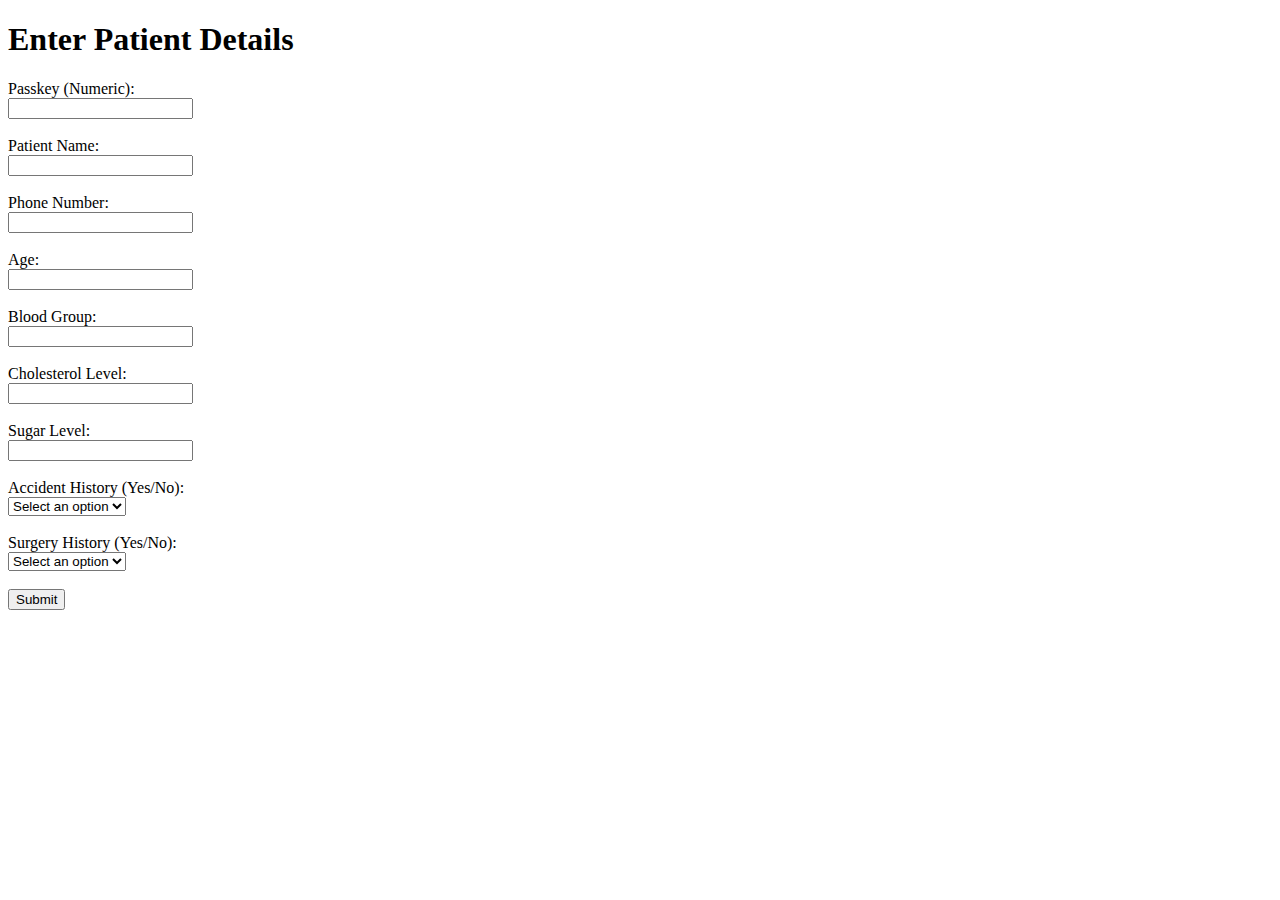
==== templates/add_user.html @ 5d0628a2 "Intial Commit" ====
<!DOCTYPE html>
<html lang="en">
<head>
    <meta charset="UTF-8">
    <meta name="viewport" content="width=device-width, initial-scale=1.0">
    <title>Patient Data Entry</title>
</head>
<body>
    <h1>Enter Patient Details</h1>
    <form method="POST" action="/">
        <label>Passkey (Numeric):</label><br>
        <input type="text" name="passkey" required><br><br>

        <label>Patient Name:</label><br>
        <input type="text" name="name" required><br><br>

        <label>Phone Number:</label><br>
        <input type="number" name="phone" required><br><br>

        <label>Age:</label><br>
        <input type="number" name="age" required><br><br>

        <label>Blood Group:</label><br>
        <input type="text" name="blood_group" required><br><br>

        <label>Cholesterol Level:</label><br>
        <input type="number" step="0.1" name="cholesterol_level" required><br><br>

        <label>Sugar Level:</label><br>
        <input type="number" step="0.1" name="sugar_level" required><br><br>

        <label>Accident History (Yes/No):</label><br>
        <select name="accident_history" required>
            <option value="">Select an option</option>
            <option value="Yes">Yes</option>
            <option value="No">No</option>
        </select><br><br>

        <label>Surgery History (Yes/No):</label><br>
        <select name="surgery_history" required>
            <option value="">Select an option</option>
            <option value="Yes">Yes</option>
            <option value="No">No</option>
        </select><br><br>

        <button type="submit">Submit</button>
    </form>
</body>
</html>
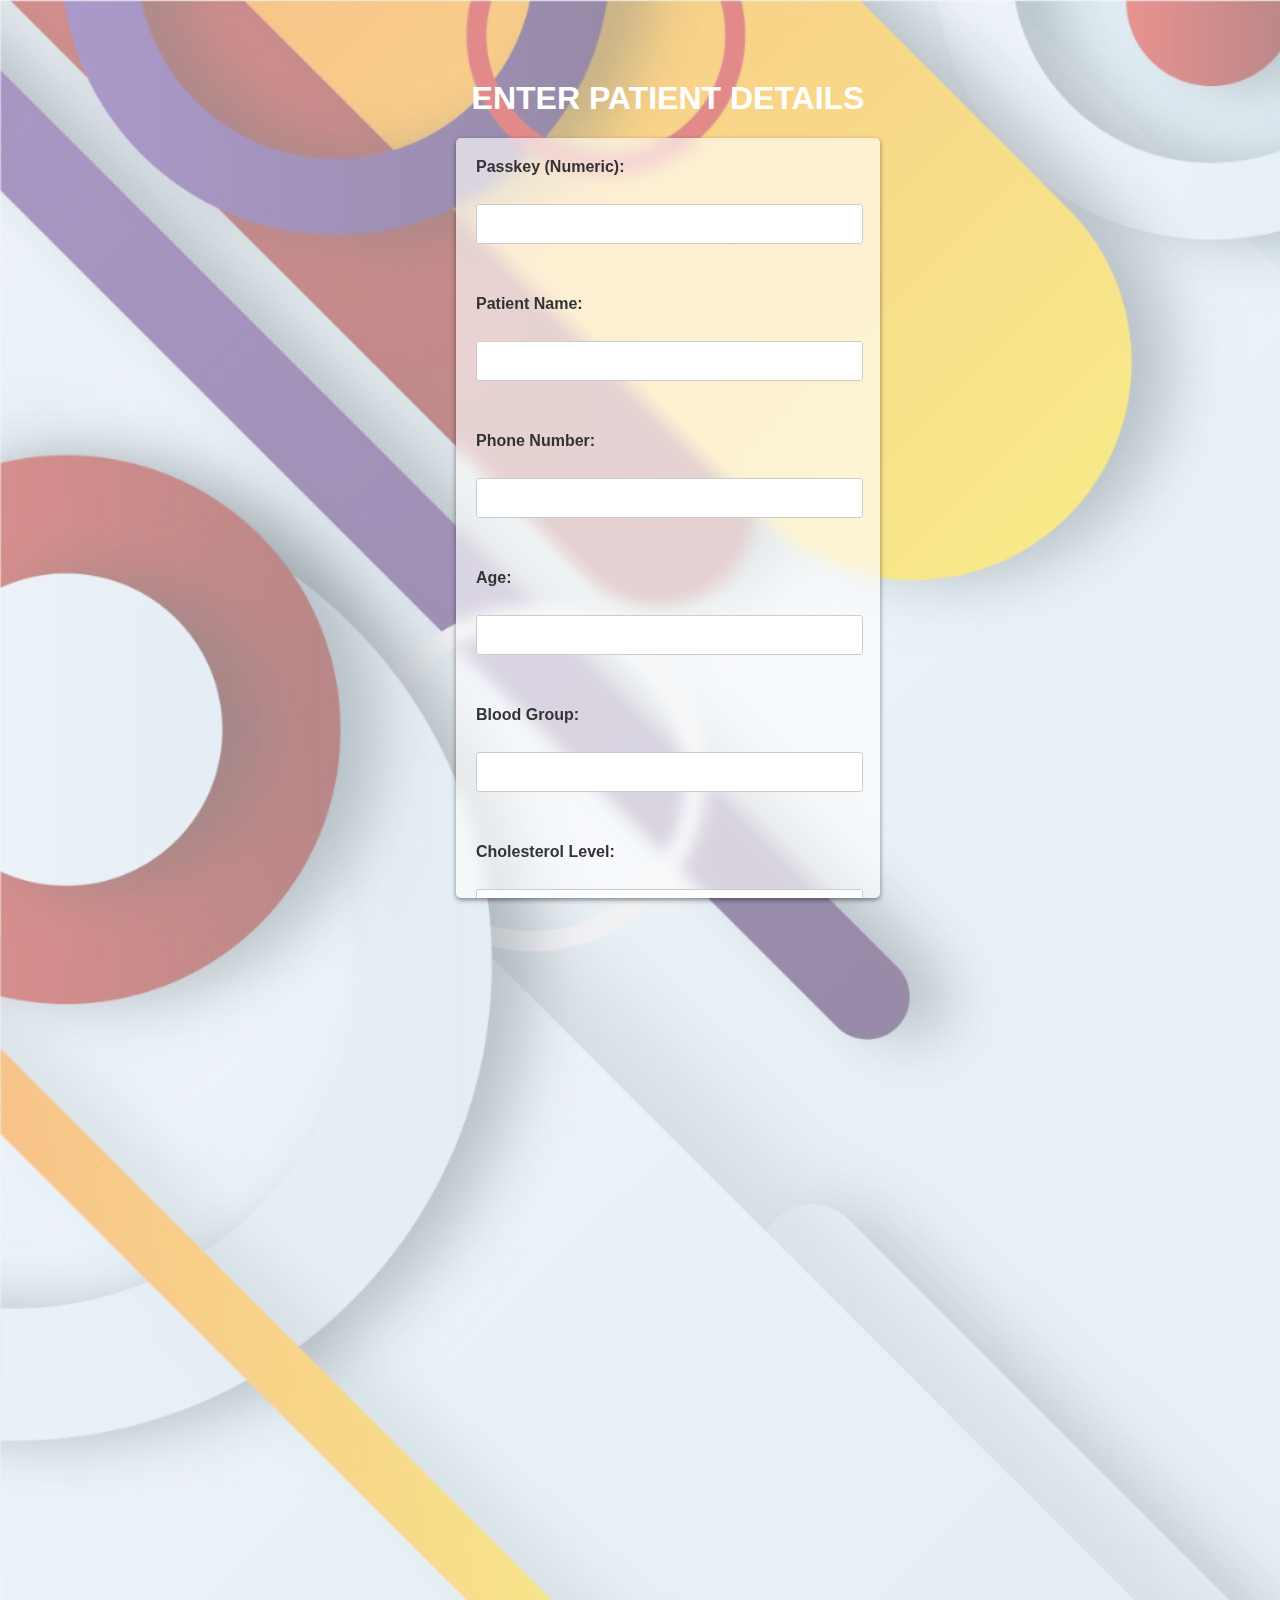
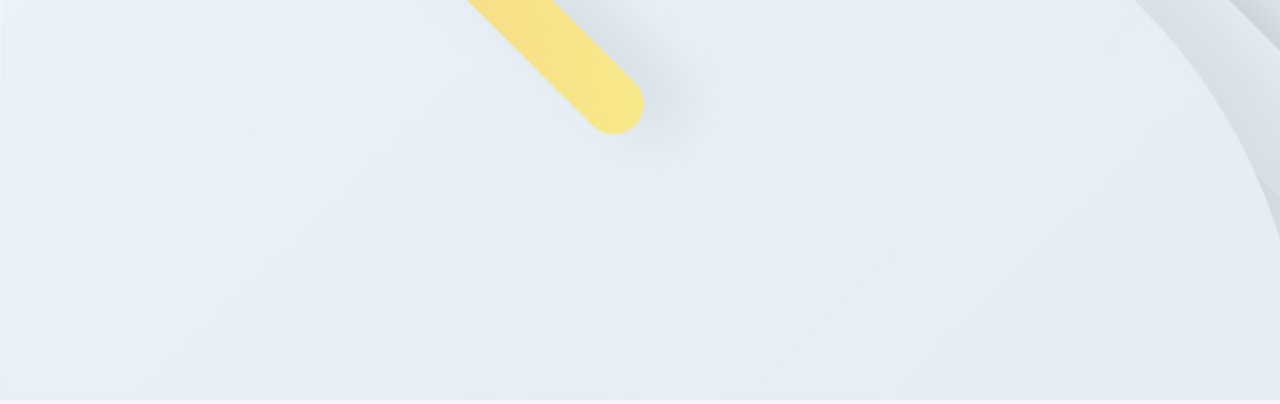
==== commit de91e02a: "web page design" ====
--- a/templates/add_user.html
+++ b/templates/add_user.html
@@ -4,9 +4,95 @@
     <meta charset="UTF-8">
     <meta name="viewport" content="width=device-width, initial-scale=1.0">
     <title>Patient Data Entry</title>
+
+    <style>
+        body {
+            font-family: Arial, sans-serif;
+            padding: 20px;
+            background-color: #f4f4f9;
+            width: 100vw;
+            height: 100vh;
+            overflow: hidden;
+            display: flex;
+            justify-content: center;
+            align-items: center;
+            flex-direction: column;
+        }
+        .bg {
+            position: absolute;
+            top: 0;
+            left: 0;
+            width: 100vw;
+            height: 100vh;
+            z-index: -1;
+            opacity: 0.45;
+        }
+
+        h1 {
+            text-align: center;
+            color: #fff;
+        }
+
+        form {
+            width: 30vw;
+            max-height: 80vh;
+            margin: 0 auto;
+            background-color: #ffffff9e;
+            padding: 20px;
+            border-radius: 5px;
+            box-shadow: 0 2px 5px rgba(0, 0, 0, 0.455);
+            backdrop-filter: blur(8px);
+            display: flex;
+            flex-direction: column;
+            overflow-y: auto;
+        }
+
+        label {
+            display: block;
+            margin-bottom: 10px;
+            font-weight: bold;
+            color: #333;
+        }
+
+        input[type="text"],
+        input[type="number"],
+        select {
+            width: 95%;
+            padding: 10px;
+            margin-bottom: 15px;
+            border: 1px solid #ccc;
+            border-radius: 3px;
+            font-size: 16px;
+        }
+
+        button[type="submit"] {
+            background-color: #4CAF50;
+            color: #fff;
+            padding: 10px 20px;
+            border: none;
+            border-radius: 3px;
+            cursor: pointer;
+            font-size: 16px;
+        }
+
+        button[type="submit"]:hover {
+            background-color: #45a049;
+        }
+    </style>
+    
 </head>
 <body>
-    <h1>Enter Patient Details</h1>
+    <div class="bg"><svg width="3000" height="2000" viewBox="0 0 3000 2000" fill="none" xmlns="http://www.w3.org/2000/svg" xmlns:xlink="http://www.w3.org/1999/xlink">
+        <rect width="3000" height="2000" fill="url(#pattern0_369_117)"/>
+        <defs>
+        <pattern id="pattern0_369_117" patternContentUnits="objectBoundingBox" width="1" height="1">
+        <use xlink:href="#image0_369_117" transform="scale(0.000333333 0.0005)"/>
+        </pattern>
+        <image id="image0_369_117" width="3000" height="2000" xlink:href="[data-uri]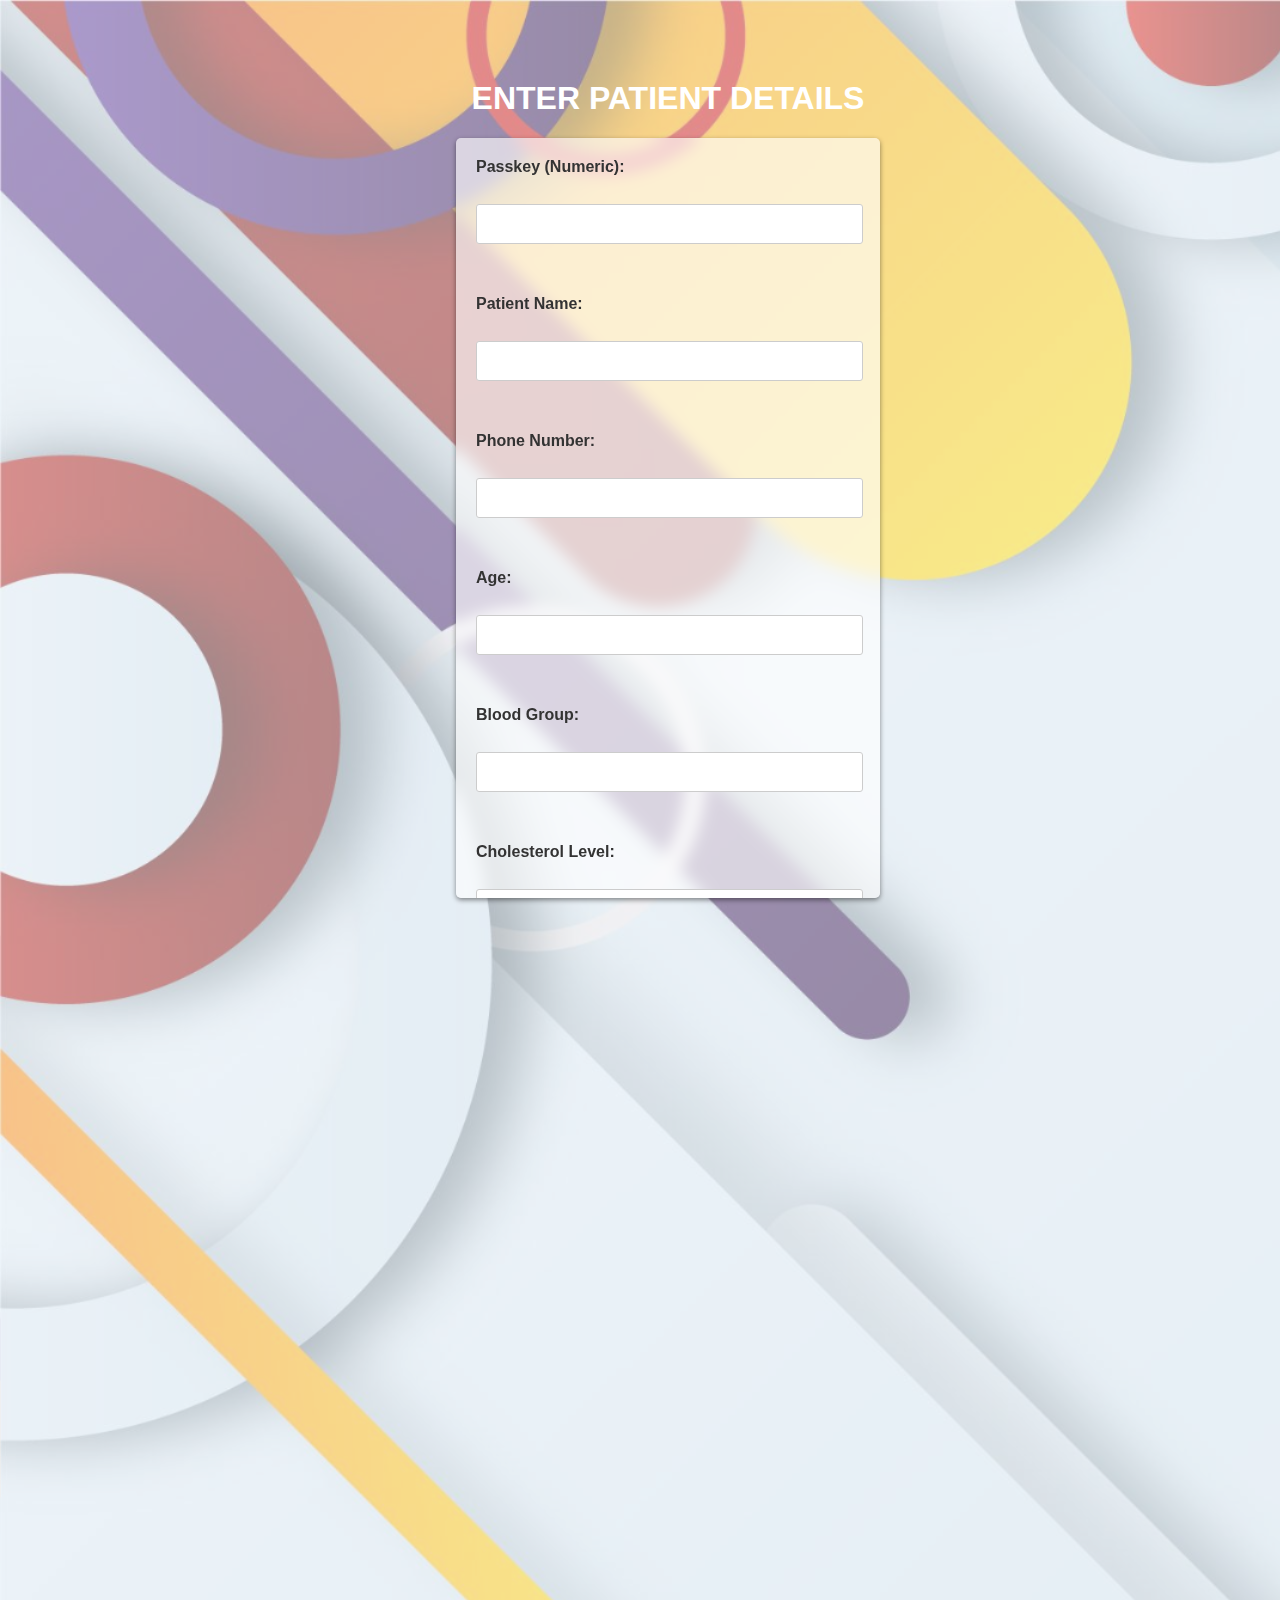
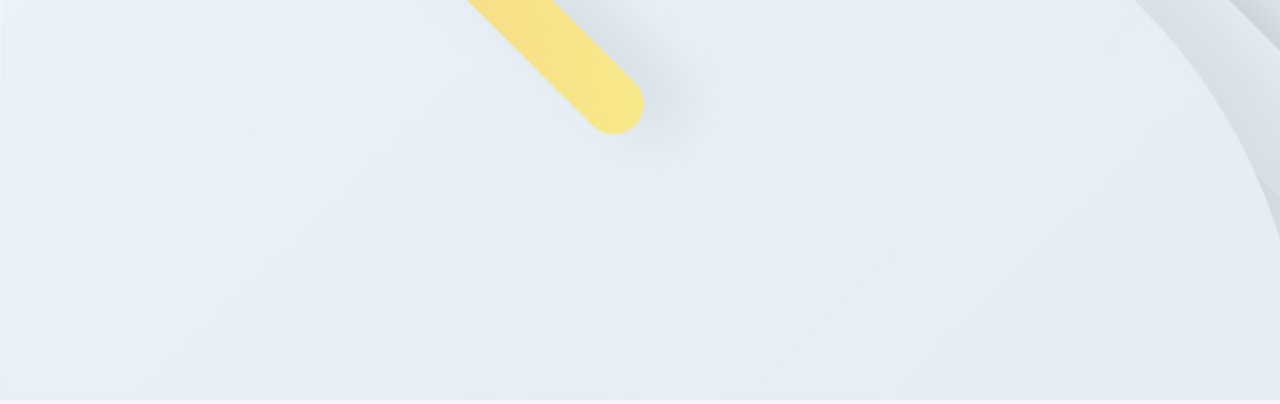
==== commit 01ee540b: "BSOD caution" ====
--- a/templates/add_user.html
+++ b/templates/add_user.html
@@ -69,7 +69,7 @@
             background-color: #4CAF50;
             color: #fff;
             padding: 10px 20px;
-            border: none;
+            border: rgb(241, 10, 10);
             border-radius: 3px;
             cursor: pointer;
             font-size: 16px;
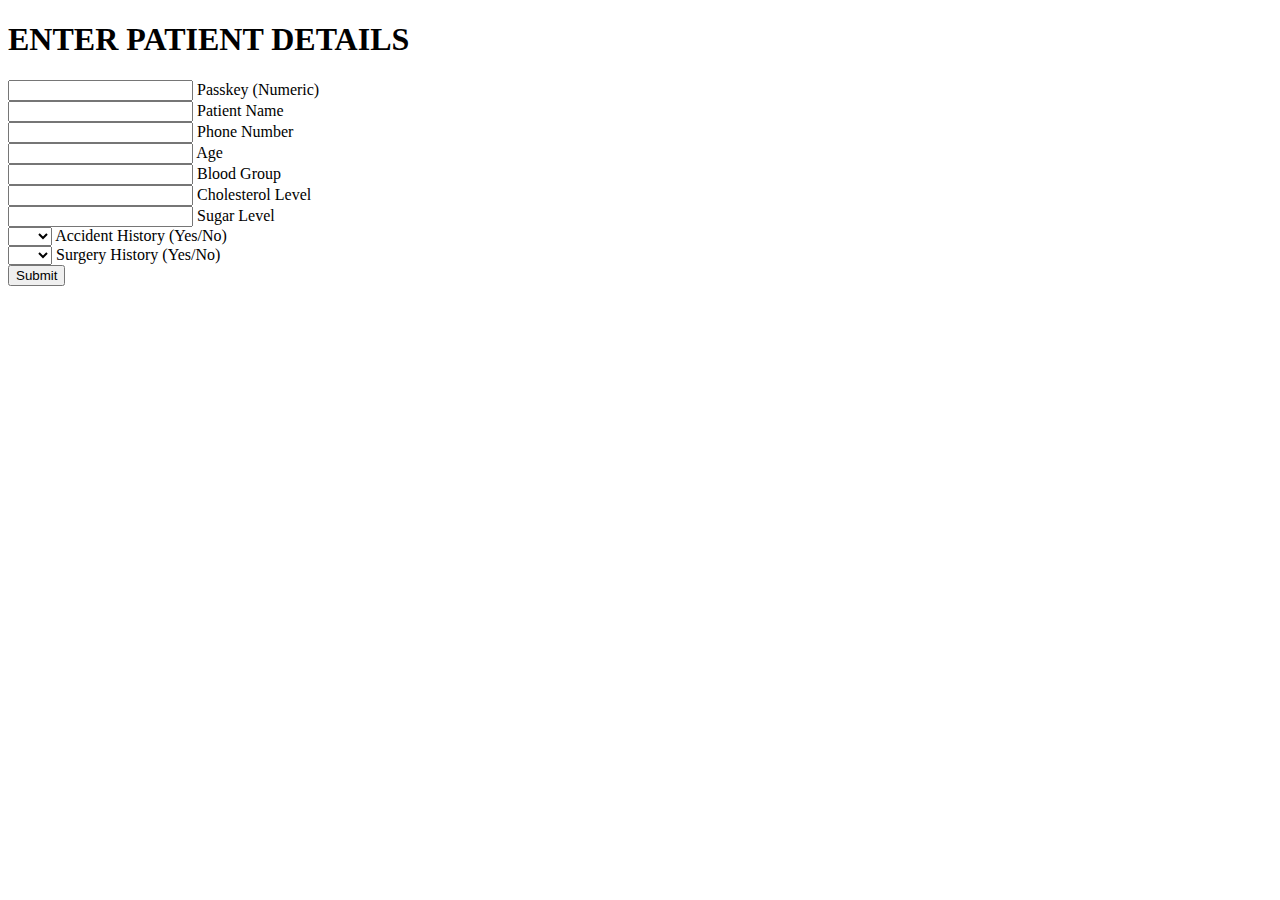
==== commit f74e00e4: "testing" ====
--- a/templates/add_user.html
+++ b/templates/add_user.html
@@ -4,132 +4,81 @@
     <meta charset="UTF-8">
     <meta name="viewport" content="width=device-width, initial-scale=1.0">
     <title>Patient Data Entry</title>
-
-    <style>
-        body {
-            font-family: Arial, sans-serif;
-            padding: 20px;
-            background-color: #f4f4f9;
-            width: 100vw;
-            height: 100vh;
-            overflow: hidden;
-            display: flex;
-            justify-content: center;
-            align-items: center;
-            flex-direction: column;
-        }
-        .bg {
-            position: absolute;
-            top: 0;
-            left: 0;
-            width: 100vw;
-            height: 100vh;
-            z-index: -1;
-            opacity: 0.45;
-        }
-
-        h1 {
-            text-align: center;
-            color: #fff;
-        }
-
-        form {
-            width: 30vw;
-            max-height: 80vh;
-            margin: 0 auto;
-            background-color: #ffffff9e;
-            padding: 20px;
-            border-radius: 5px;
-            box-shadow: 0 2px 5px rgba(0, 0, 0, 0.455);
-            backdrop-filter: blur(8px);
-            display: flex;
-            flex-direction: column;
-            overflow-y: auto;
-        }
-
-        label {
-            display: block;
-            margin-bottom: 10px;
-            font-weight: bold;
-            color: #333;
-        }
-
-        input[type="text"],
-        input[type="number"],
-        select {
-            width: 95%;
-            padding: 10px;
-            margin-bottom: 15px;
-            border: 1px solid #ccc;
-            border-radius: 3px;
-            font-size: 16px;
-        }
-
-        button[type="submit"] {
-            background-color: #4CAF50;
-            color: #fff;
-            padding: 10px 20px;
-            border: rgb(241, 10, 10);
-            border-radius: 3px;
-            cursor: pointer;
-            font-size: 16px;
-        }
-
-        button[type="submit"]:hover {
-            background-color: #45a049;
-        }
-    </style>
+<link rel="stylesheet" href="{{ url_for('static', filename='style.css') }}">
     
 </head>
 <body>
-    <div class="bg"><svg width="3000" height="2000" viewBox="0 0 3000 2000" fill="none" xmlns="http://www.w3.org/2000/svg" xmlns:xlink="http://www.w3.org/1999/xlink">
-        <rect width="3000" height="2000" fill="url(#pattern0_369_117)"/>
-        <defs>
-        <pattern id="pattern0_369_117" patternContentUnits="objectBoundingBox" width="1" height="1">
-        <use xlink:href="#image0_369_117" transform="scale(0.000333333 0.0005)"/>
-        </pattern>
-        <image id="image0_369_117" width="3000" height="2000" xlink:href="[data-uri]